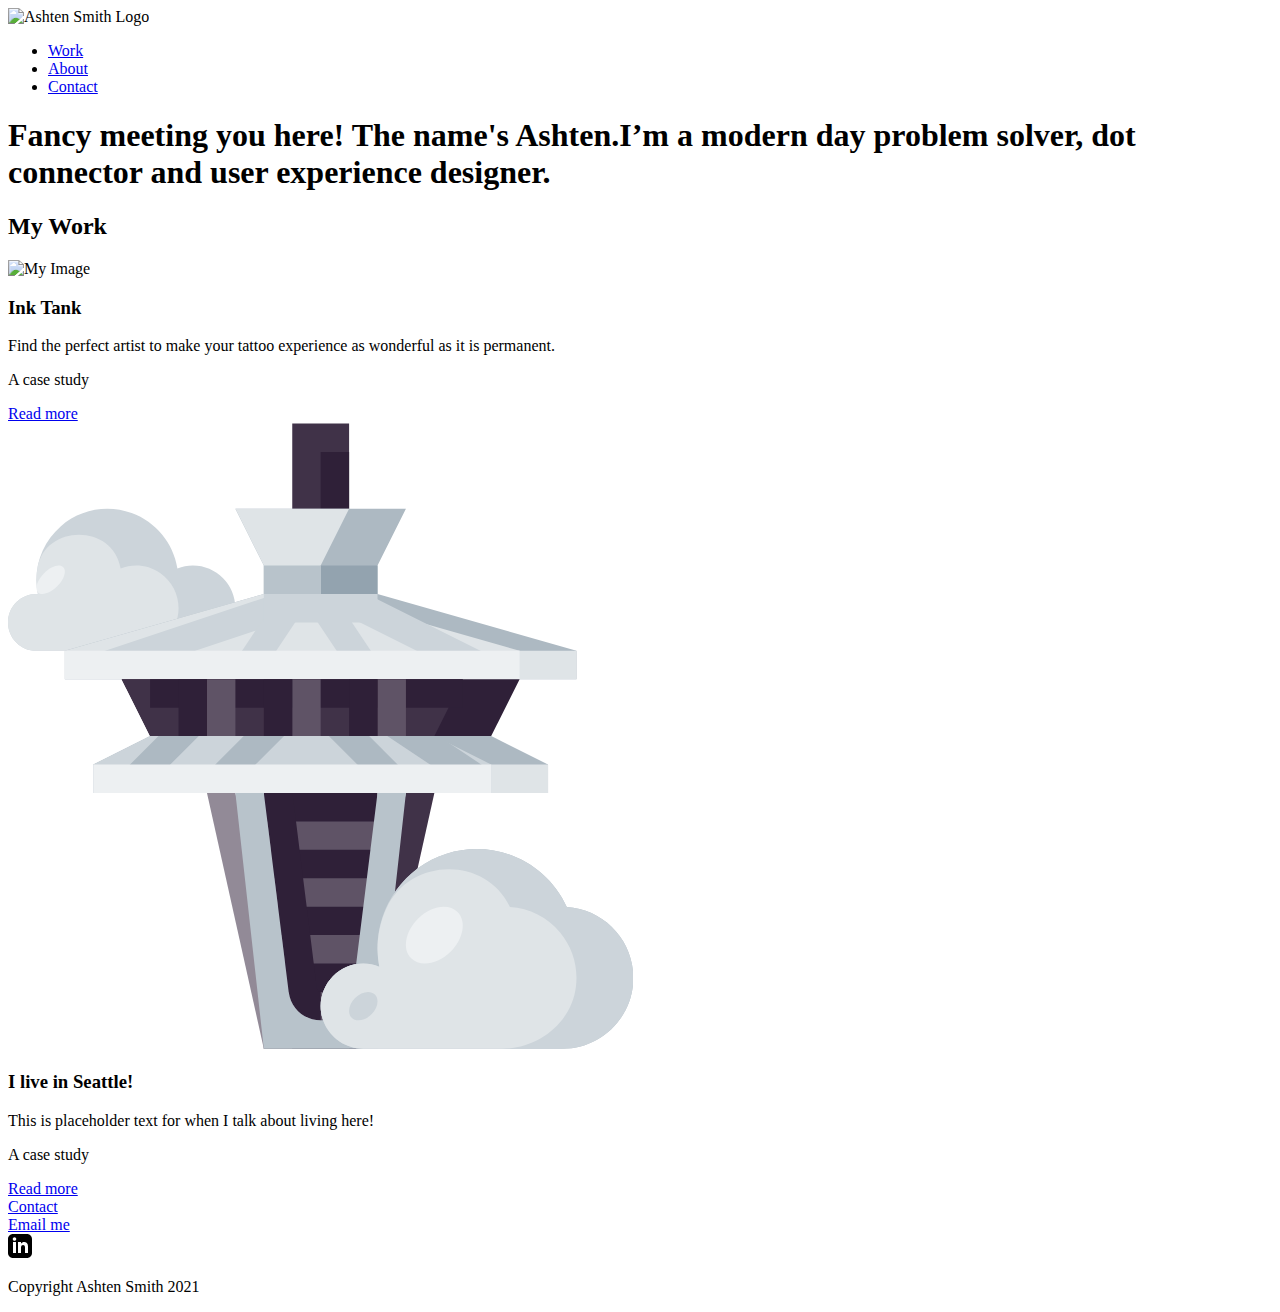
==== portfolio-ashten-2021/1_2/index.html @ 36257a37 "js script added" ====
<!DOCTYPE html>
<html lang="en" dir="ltr">

<head>
  <meta charset="utf-8">
  <meta name="author" content="Ashten Smith">
  <meta name="description" content="Portfolio Site of Ashten Smith, UX Designer">
  <link rel="stylesheet" type="text/css" href="https://cdnjs.cloudflare.com/ajax/libs/normalize/8.0.0/normalize.min.css">
  <link rel="stylesheet" type="text/css" href="css/style.css">
  <meta name="viewport" content="width=device-width, initial-scale=1">
  <link rel="preconnect" href="https://fonts.googleapis.com">
  <link rel="preconnect" href="https://fonts.gstatic.com" crossorigin>
  <link href="https://fonts.googleapis.com/css2?family=Open+Sans:wght@300&display=swap" rel="stylesheet">

  <title>Ashten Smith UX Designer Remote</title>
</head>


<body>

  <header>
    <div class="container"><img class="logo" src="img/ashtenlogo.png" alt="Ashten Smith Logo">
      <nav>
        <ul>
        <li><a href="index.html">Work</a></li>
        <li><a href="about.html"target="_self">About</a></li>
        <li><a href="#">Contact</a></li>
        </ul>
      </nav>

    </div>
  </header>
  <main>
    <div id="hero">
      <div class="container">
        <h1>Fancy meeting you here! The name's Ashten.<span>I’m a
            modern day problem solver, dot connector and user
            experience designer.</span></h1>
      </div>
    </div>
    <div id="work">
  <div class="container">
    <h2>My Work</h2>
      <div class="row">
        <div class="col-md-6 col-lg-7">
              <picture>
                <source srcset="img/inktank1.png" media="(max-width:767px)">
                <img src="img/inktank2.png" alt="My Image">
              </picture>
            </div>




                <div class="col-md-6 col-lg-5">
          <h3>Ink Tank</h3>
          <p>Find the perfect artist to make your
            tattoo experience as wonderful as it is
            permanent.</p>
          <p>A case study</p><a href="utility_management.html" class="button">Read more</a>
        </div>
        </div>


        <div class="row">
          <div class="col-md-6 col-lg-7">
            <svg class=needle xmlns="http://www.w3.org/2000/svg" height="469pt" viewBox="0 0 469.34813 469" width="469pt"><path class="cloud" d="m138.679688 106.839844c-3.941407.019531-7.847657.773437-11.515626 2.222656-3.0625-19.078125-16.21875-35-34.375-41.605469-18.160156-6.601562-38.46875-2.851562-53.070312 9.804688s-21.199219 32.226562-17.242188 51.140625c-.394531-.023438-.730468-.226563-1.128906-.226563-11.789062-.011719-21.347656 9.542969-21.347656 21.332031 0 11.789063 9.558594 21.339844 21.347656 21.332032h117.332032c17.675781 0 32-14.324219 32-32 0-17.671875-14.324219-32-32-32zm0 0" fill="#ccd4da"/><path d="m128.015625 138.839844c.054687-10.566406-5.136719-20.472656-13.855469-26.4375-8.722656-5.96875-19.835937-7.21875-29.664062-3.339844-.027344-.179688-.058594-.363281-.089844-.542969-5.699219-33.363281-56.820312-33.140625-62.34375.25-1.078125 6.515625-.9375 13.171875.414062 19.632813-.394531-.023438-.730468-.226563-1.128906-.226563-11.789062-.011719-21.347656 9.542969-21.347656 21.332031 0 11.789063 9.558594 21.339844 21.347656 21.332032h74.667969c17.671875 0 32-14.324219 32-32zm0 0" fill="#dfe4e7"/><path d="m41.46875 108.054688c-2.730469-2.726563-9.171875-.707032-14.390625 4.515624-5.222656 5.21875-7.242187 11.664063-4.515625 14.390626 2.726562 2.726562 9.167969.703124 14.390625-4.515626 5.21875-5.21875 7.242187-11.664062 4.515625-14.390624zm0 0" fill="#edf0f2"/><path d="m213.347656.175781h42.667969v85.332031h-42.667969zm0 0" fill="#403248"/><path d="m234.679688 21.507812h21.335937v64h-21.335937zm0 0" fill="#2f2038"/><path d="m192.015625 277.507812h85.332031v192h-85.332031zm0 0" fill="#2f2038"/><path d="m192.015625 298.839844h85.332031v21.335937h-85.332031zm0 0" fill="#5f5366"/><path d="m192.015625 341.507812h85.332031v21.332032h-85.332031zm0 0" fill="#5f5366"/><path d="m192.015625 384.175781h85.332031v21.332031h-85.332031zm0 0" fill="#5f5366"/><path d="m192.015625 426.839844h85.332031v21.335937h-85.332031zm0 0" fill="#5f5366"/><path d="m213.347656 469.507812h-21.332031l-42.667969-192h21.332032zm0 0" fill="#928a97"/><path d="m256.015625 469.507812h21.332031l42.667969-192h-21.335937zm0 0" fill="#403248"/><path d="m234.679688 448.175781c-12.167969-.023437-22.433594-9.074219-23.976563-21.148437l-19.855469-158.863282 21.167969-2.644531 19.851563 158.84375c.191406 1.410157 1.390624 2.46875 2.8125 2.476563zm0 0" fill="#2f2038"/><path d="m234.679688 448.175781c-12.1875 0-22.464844-9.078125-23.976563-21.171875l-18.6875-149.496094h-21.335937l21.335937 192h85.332031l21.332032-192h-21.332032l-18.6875 149.496094c-1.511718 12.09375-11.792968 21.171875-23.980468 21.171875zm0 0" fill="#b8c3cb"/><path d="m277.347656 128.171875v-21.332031l21.332032-42.667969h-128l21.335937 42.667969v21.332031l-149.335937 42.667969v21.332031h384v-21.332031zm0 0" fill="#adb9c2"/><path d="m42.679688 170.839844h384v21.335937h-384zm0 0" fill="#dfe4e7"/><path d="m234.679688 128.171875v-21.332031l21.335937-42.667969h-85.335937l21.335937 42.667969v21.332031l-149.335937 42.667969v21.332031h341.335937v-21.332031zm0 0" fill="#dfe4e7"/><g fill="#ccd4da"><path d="m71.3125 171.414062 127.988281-42.707031 6.75 20.226563-127.988281 42.707031zm0 0"/><path d="m172.472656 175.589844 42.667969-64 17.75 11.835937-42.667969 64zm0 0"/><path d="m215.140625 123.425781 17.75-11.835937 42.664063 64-17.75 11.835937zm0 0"/><path d="m219.242188 127.050781 9.542968-19.085937 128 64-9.542968 19.085937zm0 0"/></g><path d="m42.679688 170.839844h341.335937v21.335937h-341.335937zm0 0" fill="#edf0f2"/><path d="m405.347656 277.507812h-341.332031v-21.335937l42.664063-21.332031h256l42.667968 21.332031zm0 0" fill="#adb9c2"/><path d="m64.015625 256.175781h341.332031v21.332031h-341.332031zm0 0" fill="#dfe4e7"/><path d="m320.015625 234.839844h-213.335937l-42.664063 21.332031v21.335937h298.664063v-21.335937zm0 0" fill="#ccd4da"/><path d="m88.472656 259.300781 42.667969-42.667969 15.082031 15.082032-42.667968 42.667968zm0 0" fill="#adb9c2"/><path d="m152.472656 259.300781 42.667969-42.667969 15.082031 15.082032-42.667968 42.667968zm0 0" fill="#adb9c2"/><path d="m282.097656 233.050781 11.832032-17.75 64 42.664063-11.832032 17.75zm0 0" fill="#adb9c2"/><path d="m237.804688 231.714844 15.085937-15.082032 42.664063 42.667969-15.082032 15.082031zm0 0" fill="#adb9c2"/><path d="m106.679688 234.839844-21.332032-42.667969h298.667969l-21.335937 42.667969zm0 0" fill="#2f2038"/><path d="m106.679688 234.839844-21.332032-42.667969h256l-21.332031 42.667969zm0 0" fill="#403248"/><path d="m106.679688 192.175781h234.667968v21.332031h-234.667968zm0 0" fill="#2f2038"/><path d="m128.015625 192.175781h21.332031v42.664063h-21.332031zm0 0" fill="#2f2038"/><path d="m149.347656 192.175781h21.332032v42.664063h-21.332032zm0 0" fill="#5f5366"/><path d="m213.347656 192.175781h21.332032v42.664063h-21.332032zm0 0" fill="#5f5366"/><path d="m277.347656 192.175781h21.332032v42.664063h-21.332032zm0 0" fill="#5f5366"/>
              <path d="m192.015625 192.175781h21.332031v42.664063h-21.332031zm0 0" fill="#2f2038"/>
              <path d="m256.015625 192.175781h21.332031v42.664063h-21.332031zm0 0" fill="#2f2038"/>
              <path d="m234.679688 106.839844h42.667968v21.335937h-42.667968zm0 0" fill="#93a3af"/>
              <path d="m192.015625 106.839844h42.664063v21.335937h-42.664063zm0 0" fill="#b8c3cb"/>
              <path d="m64.015625 256.175781h298.664063v21.332031h-298.664063zm0 0" fill="#edf0f2"/>
              <path d="m192.015625 128.175781h85.332031v21.332031h-85.332031zm0 0" fill="#ccd4da"/>
              <path d="m419.40625 363.183594c-15.574219-34.289063-54.316406-51.523438-90.210938-40.125-35.890624 11.394531-57.597656 47.828125-50.535156 84.816406-11.960937-4.839844-25.664062-2.015625-34.738281 7.160156-9.074219 9.179688-11.742187 22.910156-6.769531 34.820313 4.976562 11.90625 16.621094 19.660156 29.527344 19.652343h149.335937c28.773437.066407 52.386719-22.757812 53.304687-51.515624.917969-28.761719-21.195312-53.042969-49.914062-54.808594zm0 0" fill="#b8c3cb"/>
              <path class="cloud" d="m419.40625 363.183594c-15.574219-34.289063-54.316406-51.523438-90.210938-40.125-35.890624 11.394531-57.597656 47.828125-50.535156 84.816406-11.960937-4.839844-25.664062-2.015625-34.738281 7.160156-9.074219 9.179688-11.742187 22.910156-6.769531 34.820313 4.976562 11.90625 16.621094 19.660156 29.527344 19.652343h149.335937c28.773437.066407 52.386719-22.757812 53.304687-51.515624.917969-28.761719-21.195312-53.042969-49.914062-54.808594zm0 0" fill="#ccd4da"/>
              <path d="m426.292969 422.707031c1.777343-14.554687-2.53125-29.199219-11.914063-40.46875-9.382812-11.273437-23.003906-18.167969-37.640625-19.054687-.089843-.191406-.179687-.378906-.269531-.566406-18.253906-37.941407-75.046875-36.695313-92.507812 1.613281-4.375 9.609375-6.628907 20.050781-6.613282 30.609375.054688 4.375.496094 8.738281 1.3125 13.035156-11.960937-4.839844-25.664062-2.015625-34.738281 7.160156-9.074219 9.179688-11.742187 22.910156-6.769531 34.820313 4.976562 11.90625 16.621094 19.660156 29.527344 19.652343h103.871093c27.464844 0 52.496094-19.527343 55.742188-46.800781zm0 0" fill="#dfe4e7"/>
              <path d="m337.433594 366.757812c-6.804688-6.804687-20.117188-4.519531-29.734375 5.101563-9.621094 9.617187-11.902344 22.929687-5.101563 29.730469 6.800782 6.804687 20.113282 4.519531 29.734375-5.101563 9.617188-9.617187 11.902344-22.929687 5.101563-29.730469zm0 0" fill="#edf0f2"/>
              <path d="m275.390625 428.796875c-3.402344-3.398437-10.058594-2.257813-14.867187 2.550781-4.808594 4.8125-5.953126 11.46875-2.550782 14.867188 3.402344 3.402344 10.058594 2.261718 14.867188-2.550782 4.808594-4.808593 5.949218-11.464843 2.550781-14.867187zm0 0" fill="#ccd4da"/></svg>


              </div>




                  <div class="col-md-6 col-lg-5">
            <h3>I live in Seattle!</h3>
            <p>This is placeholder text for when I talk about living here!</p>
            <p>A case study</p><a href="#" class="button">Read more</a>
          </div>
          </div>
          </div>


      </div>
    </div>

  </main>
  <footer id="contact">
<div class="container">
    <a href="#contact">Contact</a>
  </div>
    <div class="container"><a href="mailto:ashtensmith472@gmail.com">Email me</a>

    </div>
    <div class="container">
      <!--Social Media Layout and Placeholders-->
      <a href="https://www.linkedin.com/in/ashten-smith-ba4648173/" target="_blank">
        <svg xmlns="http://www.w3.org/2000/svg" width="24" height="24" viewBox="0 0 24 24"><path d="M19 0h-14c-2.761 0-5 2.239-5 5v14c0 2.761 2.239 5 5 5h14c2.762 0 5-2.239 5-5v-14c0-2.761-2.238-5-5-5zm-11 19h-3v-11h3v11zm-1.5-12.268c-.966 0-1.75-.79-1.75-1.764s.784-1.764 1.75-1.764 1.75.79 1.75 1.764-.783 1.764-1.75 1.764zm13.5 12.268h-3v-5.604c0-3.368-4-3.113-4 0v5.604h-3v-11h3v1.765c1.396-2.586 7-2.777 7 2.476v6.759z"/></svg>
      </a>

      <div>
        <p>Copyright Ashten Smith 2021</p>
      </div>
      </div>
  </footer>
  <script src="js/scripts.js"></script>

</body>



</html>
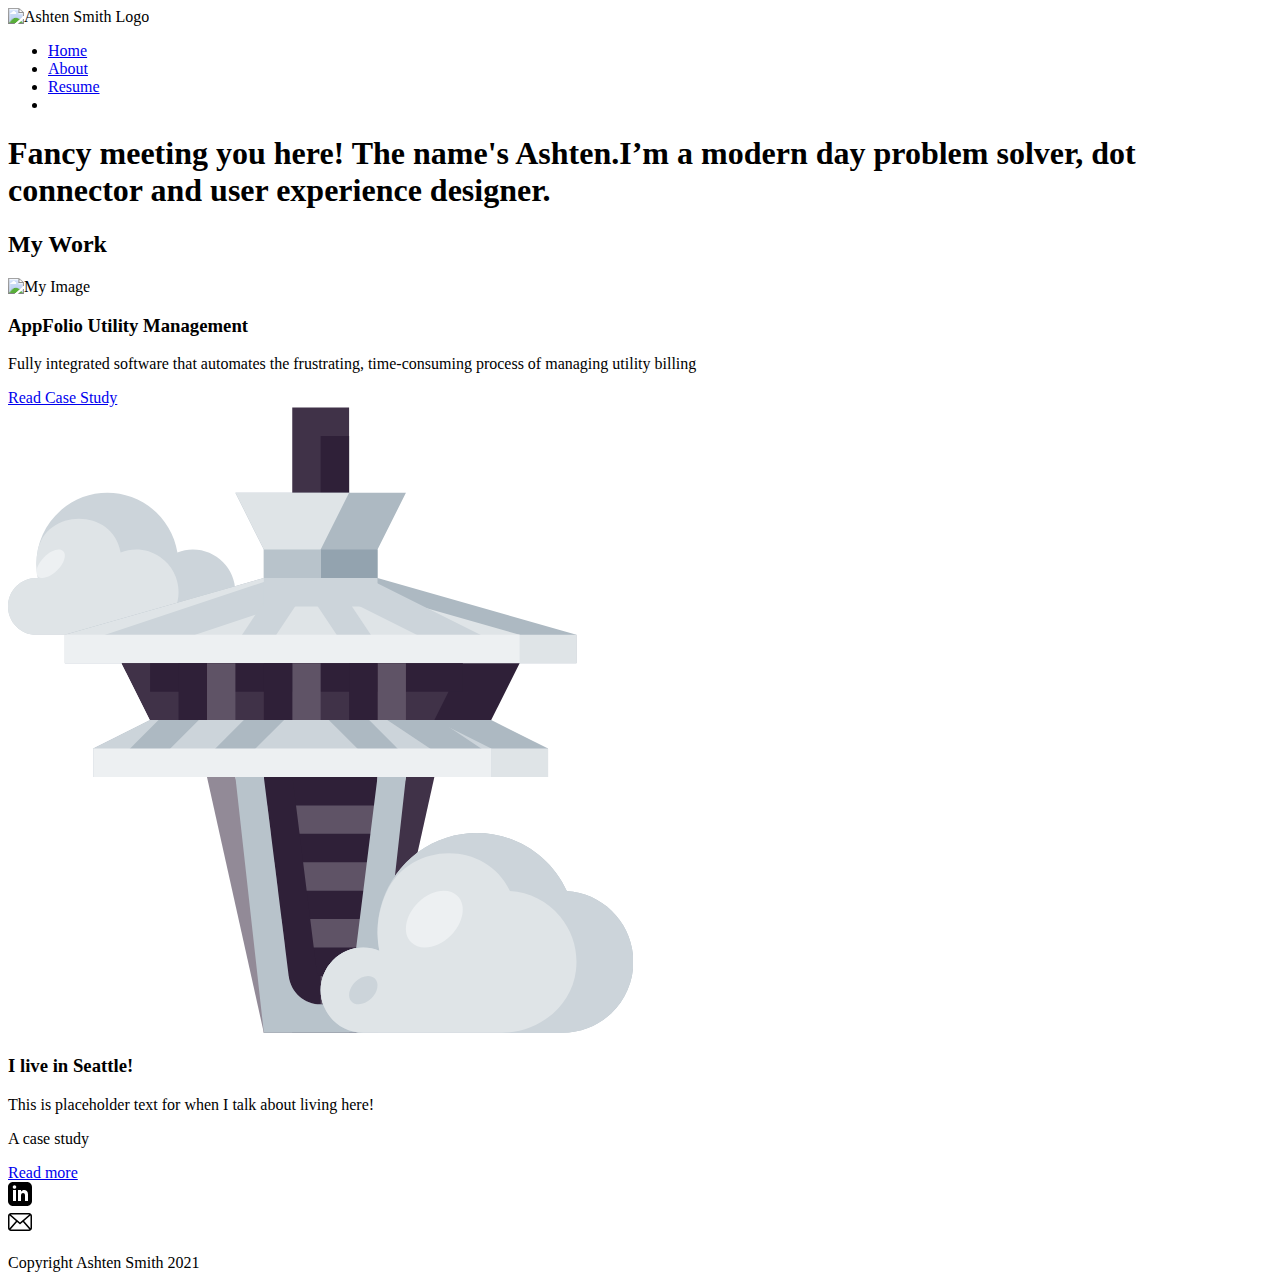
==== commit 14aab6d6: "resume update" ====
--- a/portfolio-ashten-2021/1_2/index.html
+++ b/portfolio-ashten-2021/1_2/index.html
@@ -2,6 +2,7 @@
 <html lang="en" dir="ltr">
 
 <head>
+  <script src="https://kit.fontawesome.com/d0fe71c6a9.js" crossorigin="anonymous"></script>
   <meta charset="utf-8">
   <meta name="author" content="Ashten Smith">
   <meta name="description" content="Portfolio Site of Ashten Smith, UX Designer">
@@ -16,18 +17,23 @@
 </head>
 
 
+
 <body>
 
   <header>
-    <div class="container"><img class="logo" src="img/ashtenlogo.png" alt="Ashten Smith Logo">
-      <nav>
-        <ul>
-        <li><a href="index.html">Work</a></li>
-        <li><a href="about.html"target="_self">About</a></li>
-        <li><a href="#">Contact</a></li>
-        </ul>
-      </nav>
-
+    <div class="container">
+      <div class="navtoggle" id="myNavtoggle">
+        <img class="logo" src="img/ashtenlogo.png" alt="Ashten Smith Logo">
+        <nav>
+          <ul>
+            <li><a href="index.html">Home</a></li>
+            <li><a href="about.html" target="_self">About</a></li>
+            <li><a href="files/ashtensmithcv.pdf">Resume</a></li>
+            <li><a href="javascript:void(0);" class="icon" onclick="menuToggle()"><i class="fas fa-bars"></i></a></li>
+
+          </ul>
+        </nav>
+      </div>
     </div>
   </header>
   <main>
@@ -39,81 +45,181 @@
       </div>
     </div>
     <div id="work">
-  <div class="container">
-    <h2>My Work</h2>
-      <div class="row">
-        <div class="col-md-6 col-lg-7">
-              <picture>
-                <source srcset="img/inktank1.png" media="(max-width:767px)">
-                <img src="img/inktank2.png" alt="My Image">
-              </picture>
-            </div>
-
-
-
-
-                <div class="col-md-6 col-lg-5">
-          <h3>Ink Tank</h3>
-          <p>Find the perfect artist to make your
-            tattoo experience as wonderful as it is
-            permanent.</p>
-          <p>A case study</p><a href="utility_management.html" class="button">Read more</a>
-        </div>
-        </div>
-
-
+      <div class="container">
+        <h2>My Work</h2>
         <div class="row">
           <div class="col-md-6 col-lg-7">
-            <svg class=needle xmlns="http://www.w3.org/2000/svg" height="469pt" viewBox="0 0 469.34813 469" width="469pt"><path class="cloud" d="m138.679688 106.839844c-3.941407.019531-7.847657.773437-11.515626 2.222656-3.0625-19.078125-16.21875-35-34.375-41.605469-18.160156-6.601562-38.46875-2.851562-53.070312 9.804688s-21.199219 32.226562-17.242188 51.140625c-.394531-.023438-.730468-.226563-1.128906-.226563-11.789062-.011719-21.347656 9.542969-21.347656 21.332031 0 11.789063 9.558594 21.339844 21.347656 21.332032h117.332032c17.675781 0 32-14.324219 32-32 0-17.671875-14.324219-32-32-32zm0 0" fill="#ccd4da"/><path d="m128.015625 138.839844c.054687-10.566406-5.136719-20.472656-13.855469-26.4375-8.722656-5.96875-19.835937-7.21875-29.664062-3.339844-.027344-.179688-.058594-.363281-.089844-.542969-5.699219-33.363281-56.820312-33.140625-62.34375.25-1.078125 6.515625-.9375 13.171875.414062 19.632813-.394531-.023438-.730468-.226563-1.128906-.226563-11.789062-.011719-21.347656 9.542969-21.347656 21.332031 0 11.789063 9.558594 21.339844 21.347656 21.332032h74.667969c17.671875 0 32-14.324219 32-32zm0 0" fill="#dfe4e7"/><path d="m41.46875 108.054688c-2.730469-2.726563-9.171875-.707032-14.390625 4.515624-5.222656 5.21875-7.242187 11.664063-4.515625 14.390626 2.726562 2.726562 9.167969.703124 14.390625-4.515626 5.21875-5.21875 7.242187-11.664062 4.515625-14.390624zm0 0" fill="#edf0f2"/><path d="m213.347656.175781h42.667969v85.332031h-42.667969zm0 0" fill="#403248"/><path d="m234.679688 21.507812h21.335937v64h-21.335937zm0 0" fill="#2f2038"/><path d="m192.015625 277.507812h85.332031v192h-85.332031zm0 0" fill="#2f2038"/><path d="m192.015625 298.839844h85.332031v21.335937h-85.332031zm0 0" fill="#5f5366"/><path d="m192.015625 341.507812h85.332031v21.332032h-85.332031zm0 0" fill="#5f5366"/><path d="m192.015625 384.175781h85.332031v21.332031h-85.332031zm0 0" fill="#5f5366"/><path d="m192.015625 426.839844h85.332031v21.335937h-85.332031zm0 0" fill="#5f5366"/><path d="m213.347656 469.507812h-21.332031l-42.667969-192h21.332032zm0 0" fill="#928a97"/><path d="m256.015625 469.507812h21.332031l42.667969-192h-21.335937zm0 0" fill="#403248"/><path d="m234.679688 448.175781c-12.167969-.023437-22.433594-9.074219-23.976563-21.148437l-19.855469-158.863282 21.167969-2.644531 19.851563 158.84375c.191406 1.410157 1.390624 2.46875 2.8125 2.476563zm0 0" fill="#2f2038"/><path d="m234.679688 448.175781c-12.1875 0-22.464844-9.078125-23.976563-21.171875l-18.6875-149.496094h-21.335937l21.335937 192h85.332031l21.332032-192h-21.332032l-18.6875 149.496094c-1.511718 12.09375-11.792968 21.171875-23.980468 21.171875zm0 0" fill="#b8c3cb"/><path d="m277.347656 128.171875v-21.332031l21.332032-42.667969h-128l21.335937 42.667969v21.332031l-149.335937 42.667969v21.332031h384v-21.332031zm0 0" fill="#adb9c2"/><path d="m42.679688 170.839844h384v21.335937h-384zm0 0" fill="#dfe4e7"/><path d="m234.679688 128.171875v-21.332031l21.335937-42.667969h-85.335937l21.335937 42.667969v21.332031l-149.335937 42.667969v21.332031h341.335937v-21.332031zm0 0" fill="#dfe4e7"/><g fill="#ccd4da"><path d="m71.3125 171.414062 127.988281-42.707031 6.75 20.226563-127.988281 42.707031zm0 0"/><path d="m172.472656 175.589844 42.667969-64 17.75 11.835937-42.667969 64zm0 0"/><path d="m215.140625 123.425781 17.75-11.835937 42.664063 64-17.75 11.835937zm0 0"/><path d="m219.242188 127.050781 9.542968-19.085937 128 64-9.542968 19.085937zm0 0"/></g><path d="m42.679688 170.839844h341.335937v21.335937h-341.335937zm0 0" fill="#edf0f2"/><path d="m405.347656 277.507812h-341.332031v-21.335937l42.664063-21.332031h256l42.667968 21.332031zm0 0" fill="#adb9c2"/><path d="m64.015625 256.175781h341.332031v21.332031h-341.332031zm0 0" fill="#dfe4e7"/><path d="m320.015625 234.839844h-213.335937l-42.664063 21.332031v21.335937h298.664063v-21.335937zm0 0" fill="#ccd4da"/><path d="m88.472656 259.300781 42.667969-42.667969 15.082031 15.082032-42.667968 42.667968zm0 0" fill="#adb9c2"/><path d="m152.472656 259.300781 42.667969-42.667969 15.082031 15.082032-42.667968 42.667968zm0 0" fill="#adb9c2"/><path d="m282.097656 233.050781 11.832032-17.75 64 42.664063-11.832032 17.75zm0 0" fill="#adb9c2"/><path d="m237.804688 231.714844 15.085937-15.082032 42.664063 42.667969-15.082032 15.082031zm0 0" fill="#adb9c2"/><path d="m106.679688 234.839844-21.332032-42.667969h298.667969l-21.335937 42.667969zm0 0" fill="#2f2038"/><path d="m106.679688 234.839844-21.332032-42.667969h256l-21.332031 42.667969zm0 0" fill="#403248"/><path d="m106.679688 192.175781h234.667968v21.332031h-234.667968zm0 0" fill="#2f2038"/><path d="m128.015625 192.175781h21.332031v42.664063h-21.332031zm0 0" fill="#2f2038"/><path d="m149.347656 192.175781h21.332032v42.664063h-21.332032zm0 0" fill="#5f5366"/><path d="m213.347656 192.175781h21.332032v42.664063h-21.332032zm0 0" fill="#5f5366"/><path d="m277.347656 192.175781h21.332032v42.664063h-21.332032zm0 0" fill="#5f5366"/>
-              <path d="m192.015625 192.175781h21.332031v42.664063h-21.332031zm0 0" fill="#2f2038"/>
-              <path d="m256.015625 192.175781h21.332031v42.664063h-21.332031zm0 0" fill="#2f2038"/>
-              <path d="m234.679688 106.839844h42.667968v21.335937h-42.667968zm0 0" fill="#93a3af"/>
-              <path d="m192.015625 106.839844h42.664063v21.335937h-42.664063zm0 0" fill="#b8c3cb"/>
-              <path d="m64.015625 256.175781h298.664063v21.332031h-298.664063zm0 0" fill="#edf0f2"/>
-              <path d="m192.015625 128.175781h85.332031v21.332031h-85.332031zm0 0" fill="#ccd4da"/>
-              <path d="m419.40625 363.183594c-15.574219-34.289063-54.316406-51.523438-90.210938-40.125-35.890624 11.394531-57.597656 47.828125-50.535156 84.816406-11.960937-4.839844-25.664062-2.015625-34.738281 7.160156-9.074219 9.179688-11.742187 22.910156-6.769531 34.820313 4.976562 11.90625 16.621094 19.660156 29.527344 19.652343h149.335937c28.773437.066407 52.386719-22.757812 53.304687-51.515624.917969-28.761719-21.195312-53.042969-49.914062-54.808594zm0 0" fill="#b8c3cb"/>
-              <path class="cloud" d="m419.40625 363.183594c-15.574219-34.289063-54.316406-51.523438-90.210938-40.125-35.890624 11.394531-57.597656 47.828125-50.535156 84.816406-11.960937-4.839844-25.664062-2.015625-34.738281 7.160156-9.074219 9.179688-11.742187 22.910156-6.769531 34.820313 4.976562 11.90625 16.621094 19.660156 29.527344 19.652343h149.335937c28.773437.066407 52.386719-22.757812 53.304687-51.515624.917969-28.761719-21.195312-53.042969-49.914062-54.808594zm0 0" fill="#ccd4da"/>
-              <path d="m426.292969 422.707031c1.777343-14.554687-2.53125-29.199219-11.914063-40.46875-9.382812-11.273437-23.003906-18.167969-37.640625-19.054687-.089843-.191406-.179687-.378906-.269531-.566406-18.253906-37.941407-75.046875-36.695313-92.507812 1.613281-4.375 9.609375-6.628907 20.050781-6.613282 30.609375.054688 4.375.496094 8.738281 1.3125 13.035156-11.960937-4.839844-25.664062-2.015625-34.738281 7.160156-9.074219 9.179688-11.742187 22.910156-6.769531 34.820313 4.976562 11.90625 16.621094 19.660156 29.527344 19.652343h103.871093c27.464844 0 52.496094-19.527343 55.742188-46.800781zm0 0" fill="#dfe4e7"/>
-              <path d="m337.433594 366.757812c-6.804688-6.804687-20.117188-4.519531-29.734375 5.101563-9.621094 9.617187-11.902344 22.929687-5.101563 29.730469 6.800782 6.804687 20.113282 4.519531 29.734375-5.101563 9.617188-9.617187 11.902344-22.929687 5.101563-29.730469zm0 0" fill="#edf0f2"/>
-              <path d="m275.390625 428.796875c-3.402344-3.398437-10.058594-2.257813-14.867187 2.550781-4.808594 4.8125-5.953126 11.46875-2.550782 14.867188 3.402344 3.402344 10.058594 2.261718 14.867188-2.550782 4.808594-4.808593 5.949218-11.464843 2.550781-14.867187zm0 0" fill="#ccd4da"/></svg>
-
-
-              </div>
-
-
-
-
-                  <div class="col-md-6 col-lg-5">
+            <picture>
+              <source srcset="img/apm-logo1.png" media="(max-width:767px)">
+              <img src="img/apm-logo2.png" alt="My Image">
+            </picture>
+          </div>
+
+
+
+
+          <div class="col-md-6 col-lg-5">
+            <h3>AppFolio Utility Management</h3>
+            <p>Fully integrated software that automates the frustrating, time-consuming process of managing utility billing</p>
+            <a href="utility_management.html" class="button">Read Case Study</a>
+          </div>
+        </div>
+
+
+        <div class="row">
+          <div class="col-md-6 col-lg-7">
+            <svg class=needle xmlns="http://www.w3.org/2000/svg" height="469pt" viewBox="0 0 469.34813 469" width="469pt">
+              <path class="cloud"
+                d="m138.679688 106.839844c-3.941407.019531-7.847657.773437-11.515626 2.222656-3.0625-19.078125-16.21875-35-34.375-41.605469-18.160156-6.601562-38.46875-2.851562-53.070312 9.804688s-21.199219 32.226562-17.242188 51.140625c-.394531-.023438-.730468-.226563-1.128906-.226563-11.789062-.011719-21.347656 9.542969-21.347656 21.332031 0 11.789063 9.558594 21.339844 21.347656 21.332032h117.332032c17.675781 0 32-14.324219 32-32 0-17.671875-14.324219-32-32-32zm0 0"
+                fill="#ccd4da" />
+              <path
+                d="m128.015625 138.839844c.054687-10.566406-5.136719-20.472656-13.855469-26.4375-8.722656-5.96875-19.835937-7.21875-29.664062-3.339844-.027344-.179688-.058594-.363281-.089844-.542969-5.699219-33.363281-56.820312-33.140625-62.34375.25-1.078125 6.515625-.9375 13.171875.414062 19.632813-.394531-.023438-.730468-.226563-1.128906-.226563-11.789062-.011719-21.347656 9.542969-21.347656 21.332031 0 11.789063 9.558594 21.339844 21.347656 21.332032h74.667969c17.671875 0 32-14.324219 32-32zm0 0"
+                fill="#dfe4e7" />
+              <path
+                d="m41.46875 108.054688c-2.730469-2.726563-9.171875-.707032-14.390625 4.515624-5.222656 5.21875-7.242187 11.664063-4.515625 14.390626 2.726562 2.726562 9.167969.703124 14.390625-4.515626 5.21875-5.21875 7.242187-11.664062 4.515625-14.390624zm0 0"
+                fill="#edf0f2" />
+              <path d="m213.347656.175781h42.667969v85.332031h-42.667969zm0 0" fill="#403248" />
+              <path d="m234.679688 21.507812h21.335937v64h-21.335937zm0 0" fill="#2f2038" />
+              <path d="m192.015625 277.507812h85.332031v192h-85.332031zm0 0" fill="#2f2038" />
+              <path d="m192.015625 298.839844h85.332031v21.335937h-85.332031zm0 0" fill="#5f5366" />
+              <path d="m192.015625 341.507812h85.332031v21.332032h-85.332031zm0 0" fill="#5f5366" />
+              <path d="m192.015625 384.175781h85.332031v21.332031h-85.332031zm0 0" fill="#5f5366" />
+              <path d="m192.015625 426.839844h85.332031v21.335937h-85.332031zm0 0" fill="#5f5366" />
+              <path d="m213.347656 469.507812h-21.332031l-42.667969-192h21.332032zm0 0" fill="#928a97" />
+              <path d="m256.015625 469.507812h21.332031l42.667969-192h-21.335937zm0 0" fill="#403248" />
+              <path d="m234.679688 448.175781c-12.167969-.023437-22.433594-9.074219-23.976563-21.148437l-19.855469-158.863282 21.167969-2.644531 19.851563 158.84375c.191406 1.410157 1.390624 2.46875 2.8125 2.476563zm0 0" fill="#2f2038" />
+              <path
+                d="m234.679688 448.175781c-12.1875 0-22.464844-9.078125-23.976563-21.171875l-18.6875-149.496094h-21.335937l21.335937 192h85.332031l21.332032-192h-21.332032l-18.6875 149.496094c-1.511718 12.09375-11.792968 21.171875-23.980468 21.171875zm0 0"
+                fill="#b8c3cb" />
+              <path d="m277.347656 128.171875v-21.332031l21.332032-42.667969h-128l21.335937 42.667969v21.332031l-149.335937 42.667969v21.332031h384v-21.332031zm0 0" fill="#adb9c2" />
+              <path d="m42.679688 170.839844h384v21.335937h-384zm0 0" fill="#dfe4e7" />
+              <path d="m234.679688 128.171875v-21.332031l21.335937-42.667969h-85.335937l21.335937 42.667969v21.332031l-149.335937 42.667969v21.332031h341.335937v-21.332031zm0 0" fill="#dfe4e7" />
+              <g fill="#ccd4da">
+                <path d="m71.3125 171.414062 127.988281-42.707031 6.75 20.226563-127.988281 42.707031zm0 0" />
+                <path d="m172.472656 175.589844 42.667969-64 17.75 11.835937-42.667969 64zm0 0" />
+                <path d="m215.140625 123.425781 17.75-11.835937 42.664063 64-17.75 11.835937zm0 0" />
+                <path d="m219.242188 127.050781 9.542968-19.085937 128 64-9.542968 19.085937zm0 0" />
+              </g>
+              <path d="m42.679688 170.839844h341.335937v21.335937h-341.335937zm0 0" fill="#edf0f2" />
+              <path d="m405.347656 277.507812h-341.332031v-21.335937l42.664063-21.332031h256l42.667968 21.332031zm0 0" fill="#adb9c2" />
+              <path d="m64.015625 256.175781h341.332031v21.332031h-341.332031zm0 0" fill="#dfe4e7" />
+              <path d="m320.015625 234.839844h-213.335937l-42.664063 21.332031v21.335937h298.664063v-21.335937zm0 0" fill="#ccd4da" />
+              <path d="m88.472656 259.300781 42.667969-42.667969 15.082031 15.082032-42.667968 42.667968zm0 0" fill="#adb9c2" />
+              <path d="m152.472656 259.300781 42.667969-42.667969 15.082031 15.082032-42.667968 42.667968zm0 0" fill="#adb9c2" />
+              <path d="m282.097656 233.050781 11.832032-17.75 64 42.664063-11.832032 17.75zm0 0" fill="#adb9c2" />
+              <path d="m237.804688 231.714844 15.085937-15.082032 42.664063 42.667969-15.082032 15.082031zm0 0" fill="#adb9c2" />
+              <path d="m106.679688 234.839844-21.332032-42.667969h298.667969l-21.335937 42.667969zm0 0" fill="#2f2038" />
+              <path d="m106.679688 234.839844-21.332032-42.667969h256l-21.332031 42.667969zm0 0" fill="#403248" />
+              <path d="m106.679688 192.175781h234.667968v21.332031h-234.667968zm0 0" fill="#2f2038" />
+              <path d="m128.015625 192.175781h21.332031v42.664063h-21.332031zm0 0" fill="#2f2038" />
+              <path d="m149.347656 192.175781h21.332032v42.664063h-21.332032zm0 0" fill="#5f5366" />
+              <path d="m213.347656 192.175781h21.332032v42.664063h-21.332032zm0 0" fill="#5f5366" />
+              <path d="m277.347656 192.175781h21.332032v42.664063h-21.332032zm0 0" fill="#5f5366" />
+              <path d="m192.015625 192.175781h21.332031v42.664063h-21.332031zm0 0" fill="#2f2038" />
+              <path d="m256.015625 192.175781h21.332031v42.664063h-21.332031zm0 0" fill="#2f2038" />
+              <path d="m234.679688 106.839844h42.667968v21.335937h-42.667968zm0 0" fill="#93a3af" />
+              <path d="m192.015625 106.839844h42.664063v21.335937h-42.664063zm0 0" fill="#b8c3cb" />
+              <path d="m64.015625 256.175781h298.664063v21.332031h-298.664063zm0 0" fill="#edf0f2" />
+              <path d="m192.015625 128.175781h85.332031v21.332031h-85.332031zm0 0" fill="#ccd4da" />
+              <path
+                d="m419.40625 363.183594c-15.574219-34.289063-54.316406-51.523438-90.210938-40.125-35.890624 11.394531-57.597656 47.828125-50.535156 84.816406-11.960937-4.839844-25.664062-2.015625-34.738281 7.160156-9.074219 9.179688-11.742187 22.910156-6.769531 34.820313 4.976562 11.90625 16.621094 19.660156 29.527344 19.652343h149.335937c28.773437.066407 52.386719-22.757812 53.304687-51.515624.917969-28.761719-21.195312-53.042969-49.914062-54.808594zm0 0"
+                fill="#b8c3cb" />
+              <path class="cloud"
+                d="m419.40625 363.183594c-15.574219-34.289063-54.316406-51.523438-90.210938-40.125-35.890624 11.394531-57.597656 47.828125-50.535156 84.816406-11.960937-4.839844-25.664062-2.015625-34.738281 7.160156-9.074219 9.179688-11.742187 22.910156-6.769531 34.820313 4.976562 11.90625 16.621094 19.660156 29.527344 19.652343h149.335937c28.773437.066407 52.386719-22.757812 53.304687-51.515624.917969-28.761719-21.195312-53.042969-49.914062-54.808594zm0 0"
+                fill="#ccd4da" />
+              <path
+                d="m426.292969 422.707031c1.777343-14.554687-2.53125-29.199219-11.914063-40.46875-9.382812-11.273437-23.003906-18.167969-37.640625-19.054687-.089843-.191406-.179687-.378906-.269531-.566406-18.253906-37.941407-75.046875-36.695313-92.507812 1.613281-4.375 9.609375-6.628907 20.050781-6.613282 30.609375.054688 4.375.496094 8.738281 1.3125 13.035156-11.960937-4.839844-25.664062-2.015625-34.738281 7.160156-9.074219 9.179688-11.742187 22.910156-6.769531 34.820313 4.976562 11.90625 16.621094 19.660156 29.527344 19.652343h103.871093c27.464844 0 52.496094-19.527343 55.742188-46.800781zm0 0"
+                fill="#dfe4e7" />
+              <path
+                d="m337.433594 366.757812c-6.804688-6.804687-20.117188-4.519531-29.734375 5.101563-9.621094 9.617187-11.902344 22.929687-5.101563 29.730469 6.800782 6.804687 20.113282 4.519531 29.734375-5.101563 9.617188-9.617187 11.902344-22.929687 5.101563-29.730469zm0 0"
+                fill="#edf0f2" />
+              <path
+                d="m275.390625 428.796875c-3.402344-3.398437-10.058594-2.257813-14.867187 2.550781-4.808594 4.8125-5.953126 11.46875-2.550782 14.867188 3.402344 3.402344 10.058594 2.261718 14.867188-2.550782 4.808594-4.808593 5.949218-11.464843 2.550781-14.867187zm0 0"
+                fill="#ccd4da" />
+            </svg>
+
+
+          </div>
+
+
+
+
+          <div class="col-md-6 col-lg-5">
             <h3>I live in Seattle!</h3>
             <p>This is placeholder text for when I talk about living here!</p>
             <p>A case study</p><a href="#" class="button">Read more</a>
           </div>
-          </div>
-          </div>
-
-
-      </div>
-    </div>
+        </div>
+      </div>
+
+
+    </div>
+
 
   </main>
   <footer id="contact">
-<div class="container">
-    <a href="#contact">Contact</a>
-  </div>
-    <div class="container"><a href="mailto:ashtensmith472@gmail.com">Email me</a>
-
-    </div>
     <div class="container">
-      <!--Social Media Layout and Placeholders-->
-      <a href="https://www.linkedin.com/in/ashten-smith-ba4648173/" target="_blank">
-        <svg xmlns="http://www.w3.org/2000/svg" width="24" height="24" viewBox="0 0 24 24"><path d="M19 0h-14c-2.761 0-5 2.239-5 5v14c0 2.761 2.239 5 5 5h14c2.762 0 5-2.239 5-5v-14c0-2.761-2.238-5-5-5zm-11 19h-3v-11h3v11zm-1.5-12.268c-.966 0-1.75-.79-1.75-1.764s.784-1.764 1.75-1.764 1.75.79 1.75 1.764-.783 1.764-1.75 1.764zm13.5 12.268h-3v-5.604c0-3.368-4-3.113-4 0v5.604h-3v-11h3v1.765c1.396-2.586 7-2.777 7 2.476v6.759z"/></svg>
-      </a>
-
-      <div>
-        <p>Copyright Ashten Smith 2021</p>
-      </div>
-      </div>
+      <div class="iconrow">
+        <div class="linkedin">
+          <a href="https://www.linkedin.com/in/ashten-smith-ba4648173/" target="_blank">
+            <svg xmlns="http://www.w3.org/2000/svg" width="24" height="24" viewBox="0 0 24 24">
+              <path
+                d="M19 0h-14c-2.761 0-5 2.239-5 5v14c0 2.761 2.239 5 5 5h14c2.762 0 5-2.239 5-5v-14c0-2.761-2.238-5-5-5zm-11 19h-3v-11h3v11zm-1.5-12.268c-.966 0-1.75-.79-1.75-1.764s.784-1.764 1.75-1.764 1.75.79 1.75 1.764-.783 1.764-1.75 1.764zm13.5 12.268h-3v-5.604c0-3.368-4-3.113-4 0v5.604h-3v-11h3v1.765c1.396-2.586 7-2.777 7 2.476v6.759z" />
+            </svg> </a>
+        </div>
+        <div class="emailicon">
+          <a href="mailto:ashtensmith472@gmail.com">
+            <svg version="1.1" id="Capa_1" xmlns="http://www.w3.org/2000/svg" xmlns:xlink="http://www.w3.org/1999/xlink" x="0px" y="0px" width="24px" height="24px" viewBox="0 0 512 512" style="enable-background:new 0 0 512 512;"
+              xml:space="preserve">
+              <g>
+                <path d="M448,64H64C28.656,64,0,92.656,0,128v256c0,35.344,28.656,64,64,64h384c35.344,0,64-28.656,64-64V128
+              C512,92.656,483.344,64,448,64z M342.656,234.781l135.469-116.094c0.938,3,1.875,6,1.875,9.313v256
+              c0,2.219-0.844,4.188-1.281,6.281L342.656,234.781z M448,96c2.125,0,4,0.813,6,1.219L256,266.938L58,97.219
+              C60,96.813,61.875,96,64,96H448z M33.266,390.25C32.828,388.156,32,386.219,32,384V128c0-3.313,0.953-6.313,1.891-9.313
+              L169.313,234.75L33.266,390.25z M64,416c-3.234,0-6.172-0.938-9.125-1.844l138.75-158.563l51.969,44.531
+              C248.578,302.719,252.297,304,256,304s7.422-1.281,10.406-3.875l51.969-44.531l138.75,158.563C454.188,415.062,451.25,416,448,416
+              H64z" />
+              </g>
+              <g>
+              </g>
+              <g>
+              </g>
+              <g>
+              </g>
+              <g>
+              </g>
+              <g>
+              </g>
+              <g>
+              </g>
+              <g>
+              </g>
+              <g>
+              </g>
+              <g>
+              </g>
+              <g>
+              </g>
+              <g>
+              </g>
+              <g>
+              </g>
+              <g>
+              </g>
+              <g>
+              </g>
+              <g>
+              </g>
+            </svg>
+          </a>
+        </div>
+          <p>Copyright Ashten Smith 2021</p>
+      </div>
+
+      </div>
+    </div>
   </footer>
+  <script src="https://code.jquery.com/jquery-3.6.0.min.js" integrity="sha256-/xUj+3OJU5yExlq6GSYGSHk7tPXikynS7ogEvDej/m4=" crossorigin="anonymous"></script>
   <script src="js/scripts.js"></script>
 
 </body>
